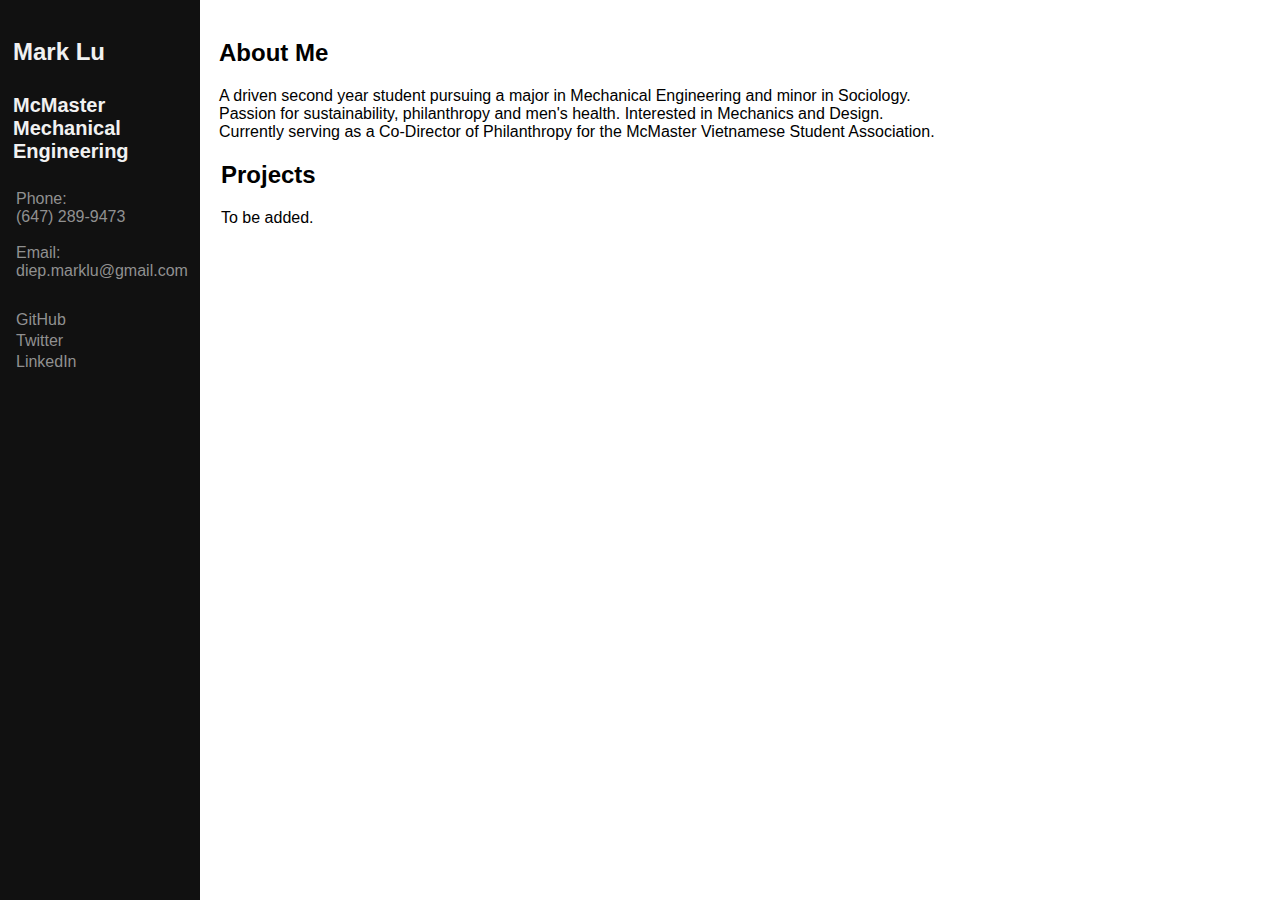
==== index.html @ e7706087 "1.0" ====
<!DOCTYPE html>
<html>

<head>
  <link rel="stylesheet" type="text/css" href="style.css">
  <title>Mark Lu | Portfolio</title>
</head>

<body>
  <div class="sidebar" id="contact">
    <h1>Mark Lu</h1>
    <h2>McMaster Mechanical Engineering</h2>
      <p>Phone:<br>(647) 289-9473<br><br>
         Email:<br>diep.marklu@gmail.com<br></p>
      <p><a href="https://github.com/markdieplu" target="_blank">GitHub</a>
         <a href="https://twitter.com/markdieplu" target="_blank">Twitter</a>
         <a href="https://www.linkedin.com/in/markdieplu/" target="_blank">LinkedIn</a></p>
  </div>

  <div class="aboutme">
    <h2>About Me</h2>
    <p>A driven second year student pursuing a major in Mechanical Engineering and minor
      in Sociology.<br>
      Passion for sustainability, philanthropy and men's health. Interested in Mechanics
      and Design.<br>
      Currently serving as a Co-Director of Philanthropy for the McMaster Vietnamese Student
      Association.
  </div>

  <div class="projects">
    <h2>Projects</h2>
    <p>To be added.</p>
  </div>
</body>
</html>
---- style.css ----
body {font-family: "Tahoma", sans-serif;}

.aboutme {
  margin-left: 200px;
  padding-top: 11px;
  padding-left: 11px;
}
.projects {
  margin-left: 200px;
  padding-left: 13px;
}

.sidebar {
  height: 100%;
  width: 200px;
  position: fixed;
  z-index: 1;
  top: 0;
  left: 0;
  background-color: #111;
  overflow-x: hidden;
  padding-top: 16px;
}
.sidebar a:hover {
  color: #f1f1f1;
}

.sidebar a {
  padding: 3px 0px 0px 0px;
  text-decoration: none;
  font-size: 16px;
  color: #909090;
  display: block;
}

.sidebar h1 {
  padding: 6px 8px 5px 13px;
  text-decoration: none;
  font-size: 24px;
  color: #f1f1f1;
  display: block;
}
.sidebar h2 {
  padding: 6px 8px 5px 13px;
  text-decoration: none;
  font-size: 20px;
  color: #f1f1f1;
  display: block;
}

.sidebar p {
  padding: 6px 8px 6px 16px;
  text-decoration: none;
  font-size: 16px;
  color: #909090;
  display: block;
}
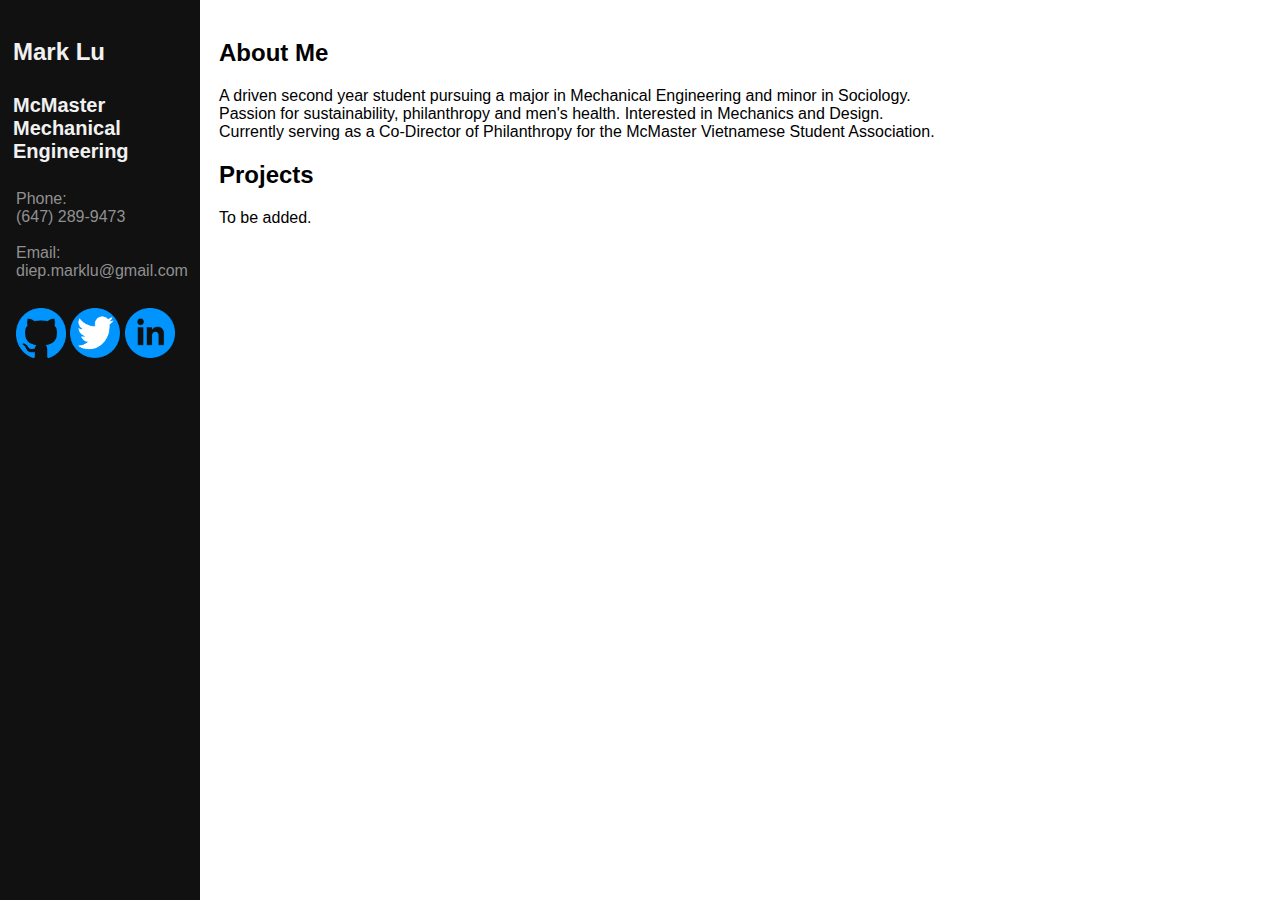
==== commit bb1431a2: "1.1" ====
--- a/index.html
+++ b/index.html
@@ -2,7 +2,7 @@
 <html>
 
 <head>
-  <link rel="stylesheet" type="text/css" href="style.css">
+  <link rel="stylesheet" type="text/css" href="index.css">
   <title>Mark Lu | Portfolio</title>
 </head>
 
@@ -12,9 +12,9 @@
     <h2>McMaster Mechanical Engineering</h2>
       <p>Phone:<br>(647) 289-9473<br><br>
          Email:<br>diep.marklu@gmail.com<br></p>
-      <p><a href="https://github.com/markdieplu" target="_blank">GitHub</a>
-         <a href="https://twitter.com/markdieplu" target="_blank">Twitter</a>
-         <a href="https://www.linkedin.com/in/markdieplu/" target="_blank">LinkedIn</a></p>
+      <p><a href="https://github.com/markdieplu" target="_blank"><img src="images/github.png" alt="GitHub" width="50px" height="50px"/></a>
+         <a href="https://twitter.com/markdieplu" target="_blank"><img src="images/twitter.png" alt="Twitter" width="50px" height="50px"/></a>
+         <a href="https://www.linkedin.com/in/markdieplu/" target="_blank"><img src="images/linkedin.png" alt="LinkedIn" width="50px" height="50px"/></a></p>
   </div>
 
   <div class="aboutme">
--- a/index.css
+++ b/index.css
@@ -0,0 +1,57 @@
+body {font-family: "Tahoma", sans-serif;}
+
+.aboutme {
+  margin-left: 200px;
+  padding-top: 11px;
+  padding-left: 11px;
+}
+.projects {
+  margin-left: 200px;
+  padding-left: 11px;
+}
+
+.sidebar {
+  height: 100%;
+  width: 200px;
+  position: fixed;
+  z-index: 1;
+  top: 0;
+  left: 0;
+  background-color: #111111;
+  overflow-x: hidden;
+  padding-top: 16px;
+}
+.sidebar a:hover {
+  color: #f1f1f1;
+}
+
+.sidebar a {
+  padding: 3px 0px 0px 0px;
+  text-decoration: none;
+  font-size: 16px;
+  color: #909090;
+  display: inline;
+}
+
+.sidebar h1 {
+  padding: 6px 8px 5px 13px;
+  text-decoration: none;
+  font-size: 24px;
+  color: #f1f1f1;
+  display: block;
+}
+.sidebar h2 {
+  padding: 6px 8px 5px 13px;
+  text-decoration: none;
+  font-size: 20px;
+  color: #f1f1f1;
+  display: block;
+}
+
+.sidebar p {
+  padding: 6px 8px 6px 16px;
+  text-decoration: none;
+  font-size: 16px;
+  color: #909090;
+  display: block;
+}
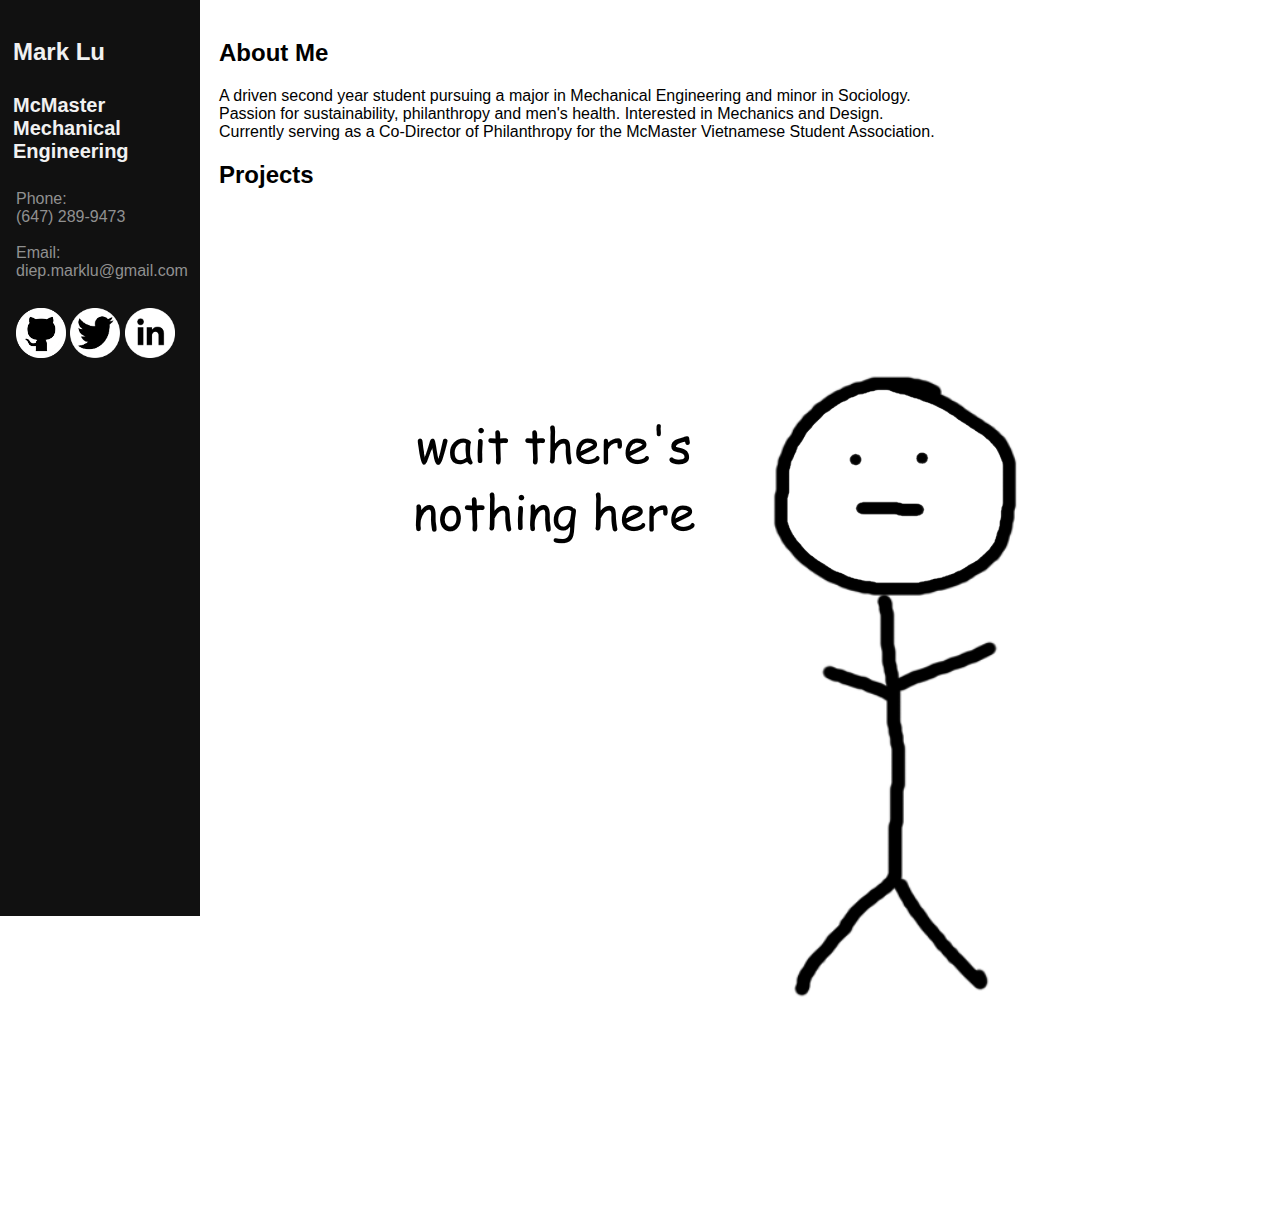
==== commit 68fb6cd4: "Update index.html" ====
--- a/index.html
+++ b/index.html
@@ -29,7 +29,7 @@
 
   <div class="projects">
     <h2>Projects</h2>
-    <p>To be added.</p>
+    <img src="images/filler.png"/>
   </div>
 </body>
 </html>
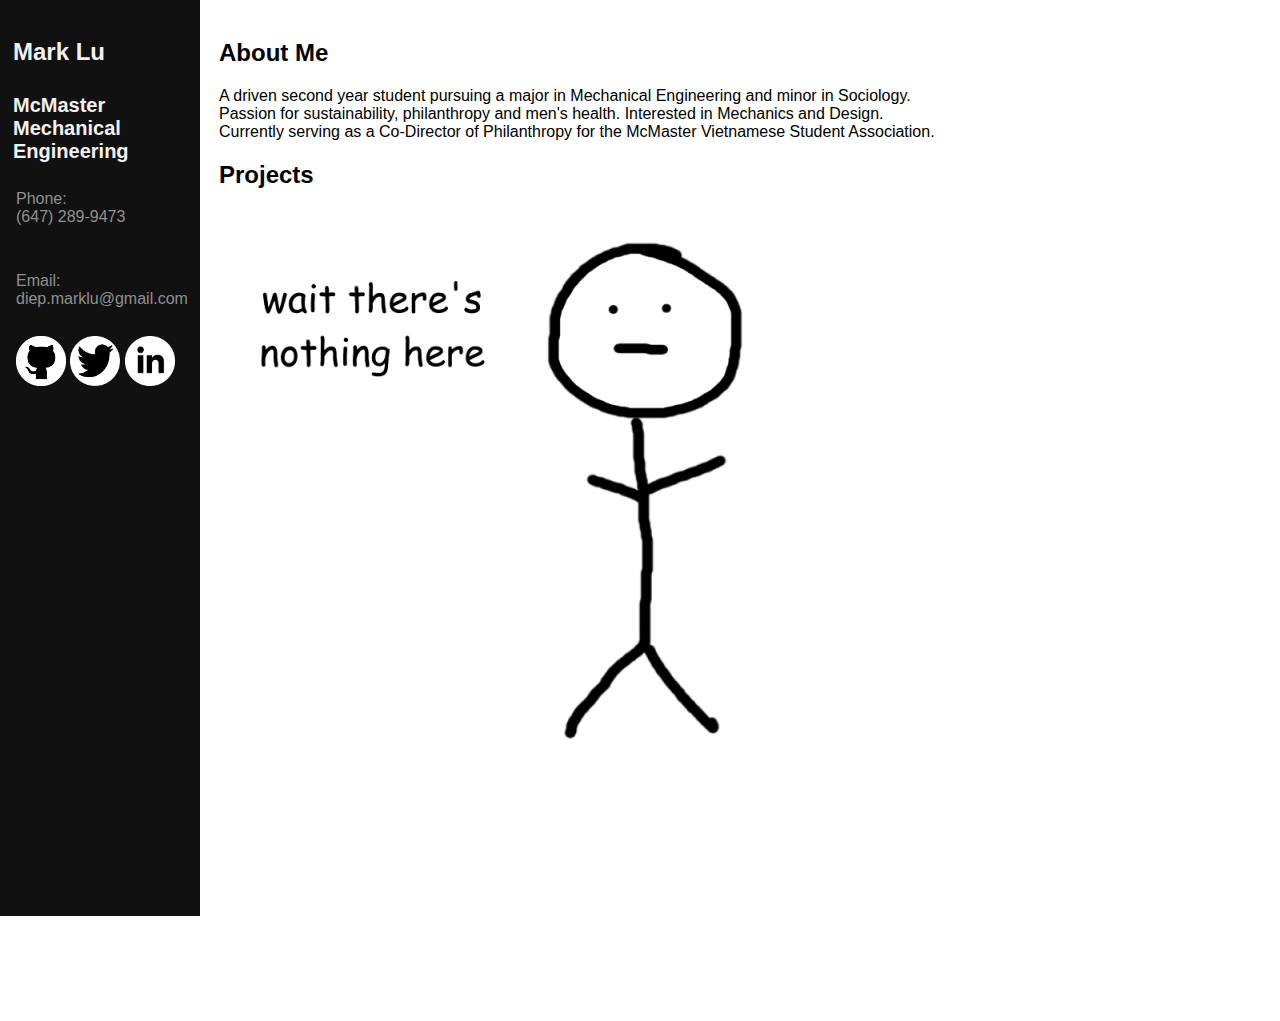
==== commit 4172dc0c: "Update index.html" ====
--- a/index.html
+++ b/index.html
@@ -10,8 +10,8 @@
   <div class="sidebar" id="contact">
     <h1>Mark Lu</h1>
     <h2>McMaster Mechanical Engineering</h2>
-      <p>Phone:<br>(647) 289-9473<br><br>
-         Email:<br>diep.marklu@gmail.com<br></p>
+      <p>Phone:<br>(647) 289-9473<br><br></p>
+      <p>Email:<br>diep.marklu@gmail.com<br></p>
       <p><a href="https://github.com/markdieplu" target="_blank"><img src="images/github.png" alt="GitHub" width="50px" height="50px"/></a>
          <a href="https://twitter.com/markdieplu" target="_blank"><img src="images/twitter.png" alt="Twitter" width="50px" height="50px"/></a>
          <a href="https://www.linkedin.com/in/markdieplu/" target="_blank"><img src="images/linkedin.png" alt="LinkedIn" width="50px" height="50px"/></a></p>
--- a/index.css
+++ b/index.css
@@ -21,7 +21,7 @@
   overflow-x: hidden;
   padding-top: 16px;
 }
-.sidebar a:hover {
+.sidebar p:hover {
   color: #f1f1f1;
 }
 
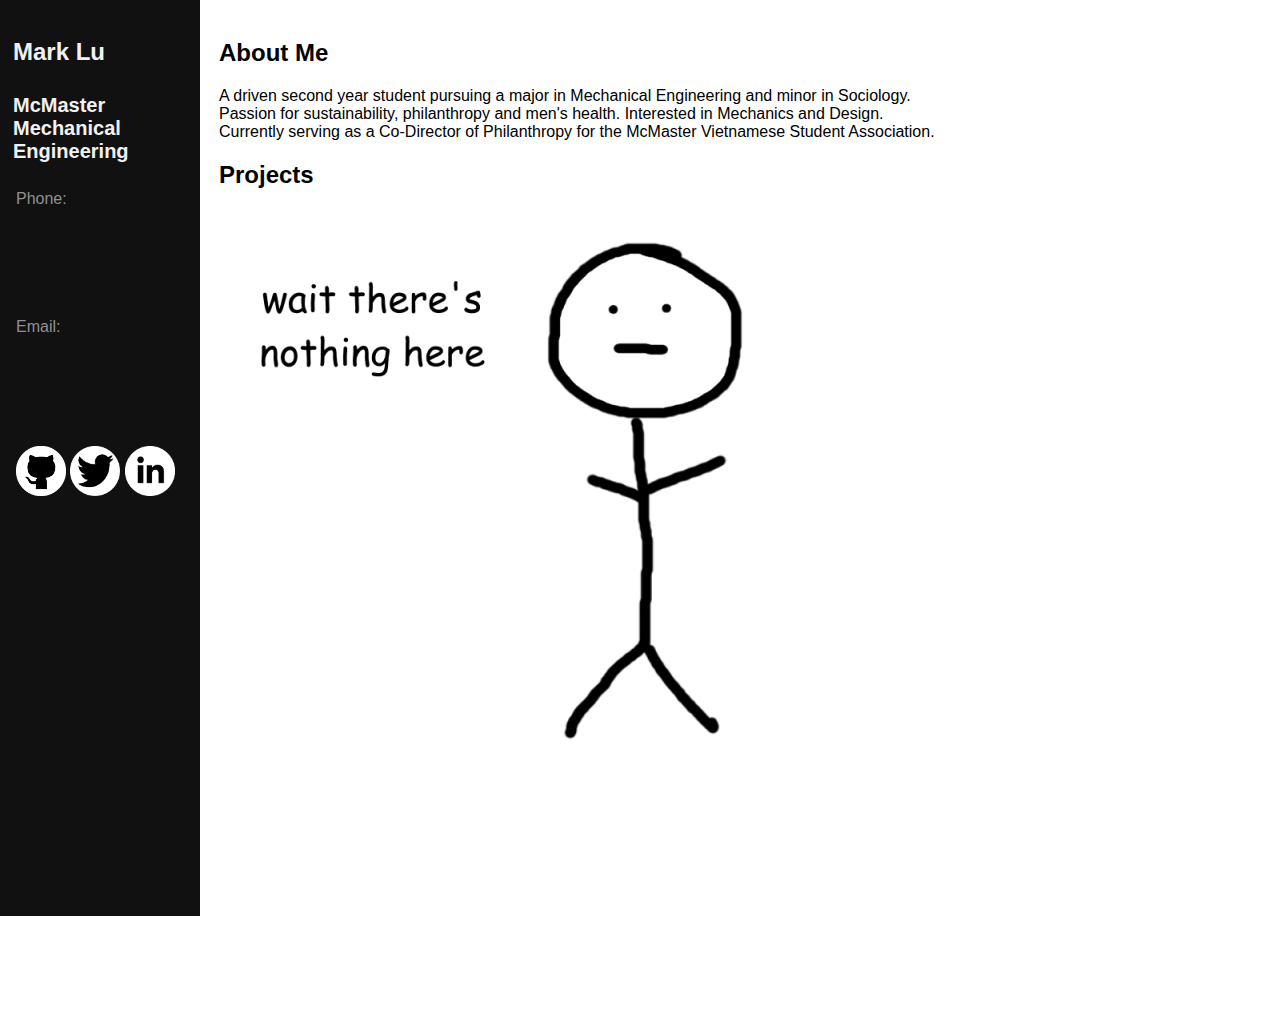
==== commit a1b009c9: "Update index.html" ====
--- a/index.html
+++ b/index.html
@@ -10,8 +10,8 @@
   <div class="sidebar" id="contact">
     <h1>Mark Lu</h1>
     <h2>McMaster Mechanical Engineering</h2>
-      <p>Phone:<br>(647) 289-9473<br><br></p>
-      <p>Email:<br>diep.marklu@gmail.com<br></p>
+      <p>Phone:</p><br><q>(647) 289-9473</q><br>
+      <p>Email:</p><br><q>diep.marklu@gmail.com</q><br>
       <p><a href="https://github.com/markdieplu" target="_blank"><img src="images/github.png" alt="GitHub" width="50px" height="50px"/></a>
          <a href="https://twitter.com/markdieplu" target="_blank"><img src="images/twitter.png" alt="Twitter" width="50px" height="50px"/></a>
          <a href="https://www.linkedin.com/in/markdieplu/" target="_blank"><img src="images/linkedin.png" alt="LinkedIn" width="50px" height="50px"/></a></p>
--- a/index.css
+++ b/index.css
@@ -55,3 +55,11 @@
   color: #909090;
   display: block;
 }
+
+.sidebar q {
+  padding: 6px 8px 6px 16px;
+  text-decoration: none;
+  font-size: 16px;
+  color: #111111;
+  display: block;
+}
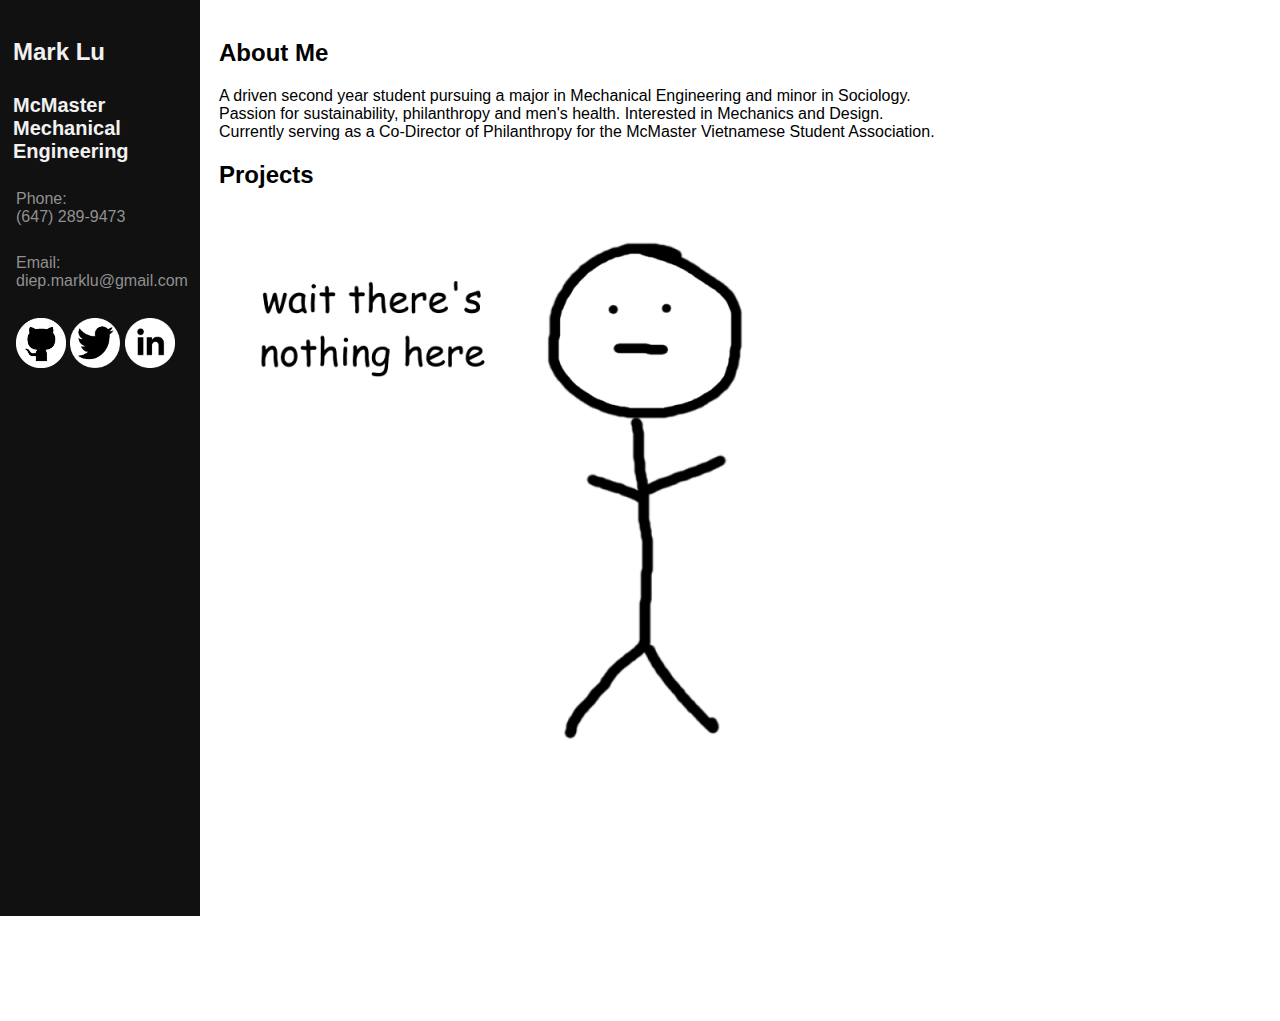
==== commit c8df20e8: "Update index.html" ====
--- a/index.html
+++ b/index.html
@@ -10,8 +10,8 @@
   <div class="sidebar" id="contact">
     <h1>Mark Lu</h1>
     <h2>McMaster Mechanical Engineering</h2>
-      <p>Phone:</p><br><q>(647) 289-9473</q><br>
-      <p>Email:</p><br><q>diep.marklu@gmail.com</q><br>
+      <p>Phone:<br>(647) 289-9473<br></p>
+      <p>Email:<br>diep.marklu@gmail.com<br></p>
       <p><a href="https://github.com/markdieplu" target="_blank"><img src="images/github.png" alt="GitHub" width="50px" height="50px"/></a>
          <a href="https://twitter.com/markdieplu" target="_blank"><img src="images/twitter.png" alt="Twitter" width="50px" height="50px"/></a>
          <a href="https://www.linkedin.com/in/markdieplu/" target="_blank"><img src="images/linkedin.png" alt="LinkedIn" width="50px" height="50px"/></a></p>
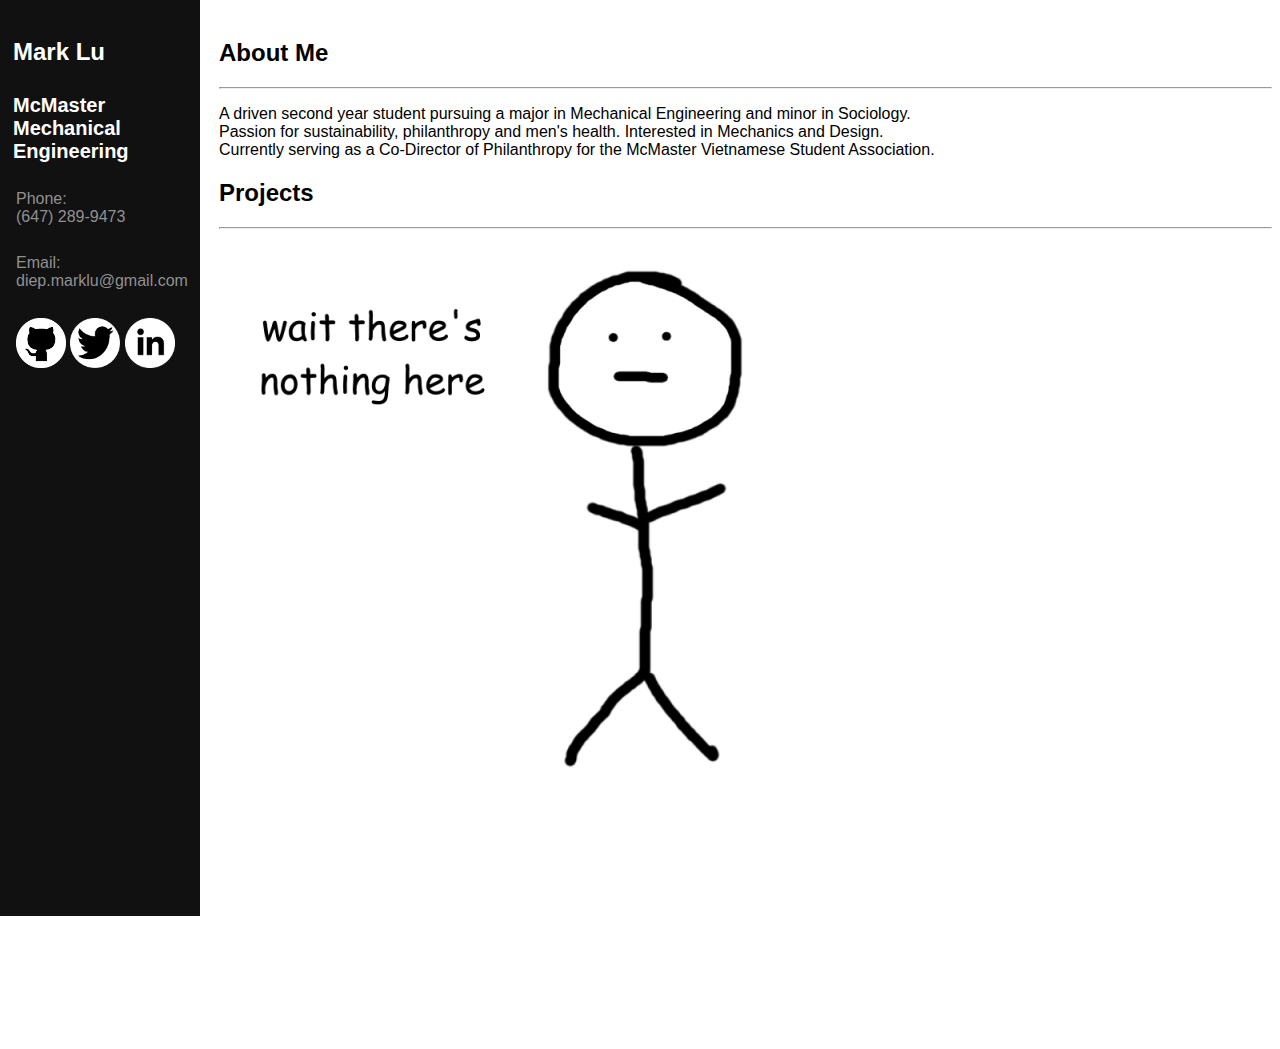
==== commit cd911009: "Update index.html" ====
--- a/index.html
+++ b/index.html
@@ -19,6 +19,7 @@
 
   <div class="aboutme">
     <h2>About Me</h2>
+    <hr class="solid">
     <p>A driven second year student pursuing a major in Mechanical Engineering and minor
       in Sociology.<br>
       Passion for sustainability, philanthropy and men's health. Interested in Mechanics
@@ -29,6 +30,7 @@
 
   <div class="projects">
     <h2>Projects</h2>
+    <hr class="solid">
     <img src="images/filler.png"/>
   </div>
 </body>
--- a/index.css
+++ b/index.css
@@ -10,6 +10,7 @@
   padding-left: 11px;
 }
 
+
 .sidebar {
   height: 100%;
   width: 200px;
@@ -21,8 +22,12 @@
   overflow-x: hidden;
   padding-top: 16px;
 }
+.sidebar img:hover {
+  filter: invert(100%);
+  -webkit-filter: invert(100%);
+}
 .sidebar p:hover {
-  color: #f1f1f1;
+  color: #909090;
 }
 
 .sidebar a {
@@ -32,22 +37,20 @@
   color: #909090;
   display: inline;
 }
-
 .sidebar h1 {
   padding: 6px 8px 5px 13px;
   text-decoration: none;
   font-size: 24px;
-  color: #f1f1f1;
+  color: #FFFFFF;
   display: block;
 }
 .sidebar h2 {
   padding: 6px 8px 5px 13px;
   text-decoration: none;
   font-size: 20px;
-  color: #f1f1f1;
+  color: #FFFFFF;
   display: block;
 }
-
 .sidebar p {
   padding: 6px 8px 6px 16px;
   text-decoration: none;
@@ -55,11 +58,3 @@
   color: #909090;
   display: block;
 }
-
-.sidebar q {
-  padding: 6px 8px 6px 16px;
-  text-decoration: none;
-  font-size: 16px;
-  color: #111111;
-  display: block;
-}
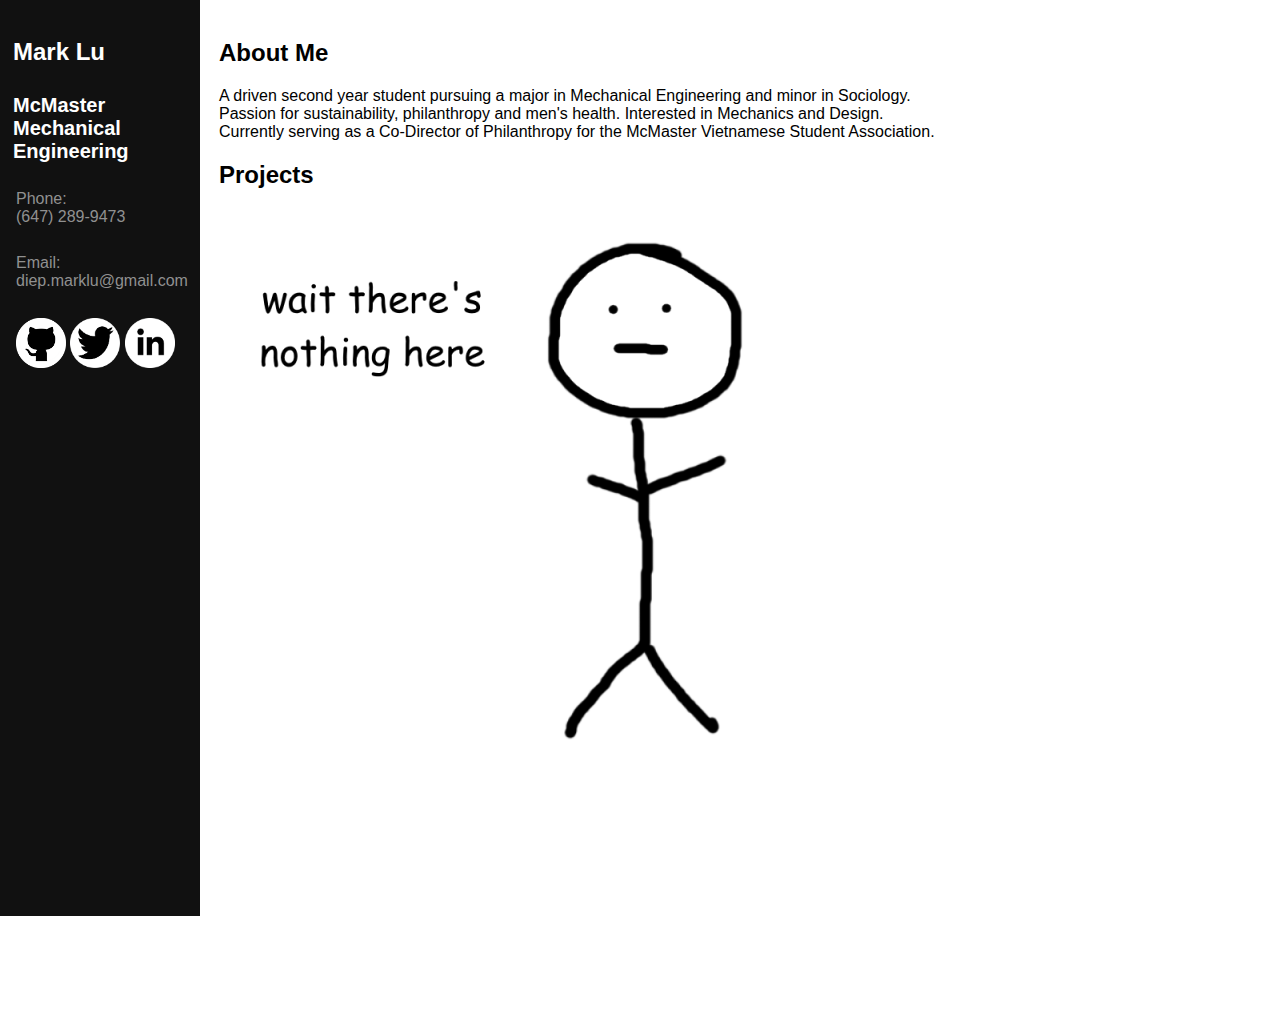
==== commit 6b7cc707: "Update index.html" ====
--- a/index.html
+++ b/index.html
@@ -19,7 +19,6 @@
 
   <div class="aboutme">
     <h2>About Me</h2>
-    <hr class="solid">
     <p>A driven second year student pursuing a major in Mechanical Engineering and minor
       in Sociology.<br>
       Passion for sustainability, philanthropy and men's health. Interested in Mechanics
@@ -30,7 +29,6 @@
 
   <div class="projects">
     <h2>Projects</h2>
-    <hr class="solid">
     <img src="images/filler.png"/>
   </div>
 </body>
--- a/index.css
+++ b/index.css
@@ -10,6 +10,9 @@
   padding-left: 11px;
 }
 
+hr.solid {
+  border-top: 3px solid #111111;
+}
 
 .sidebar {
   height: 100%;
